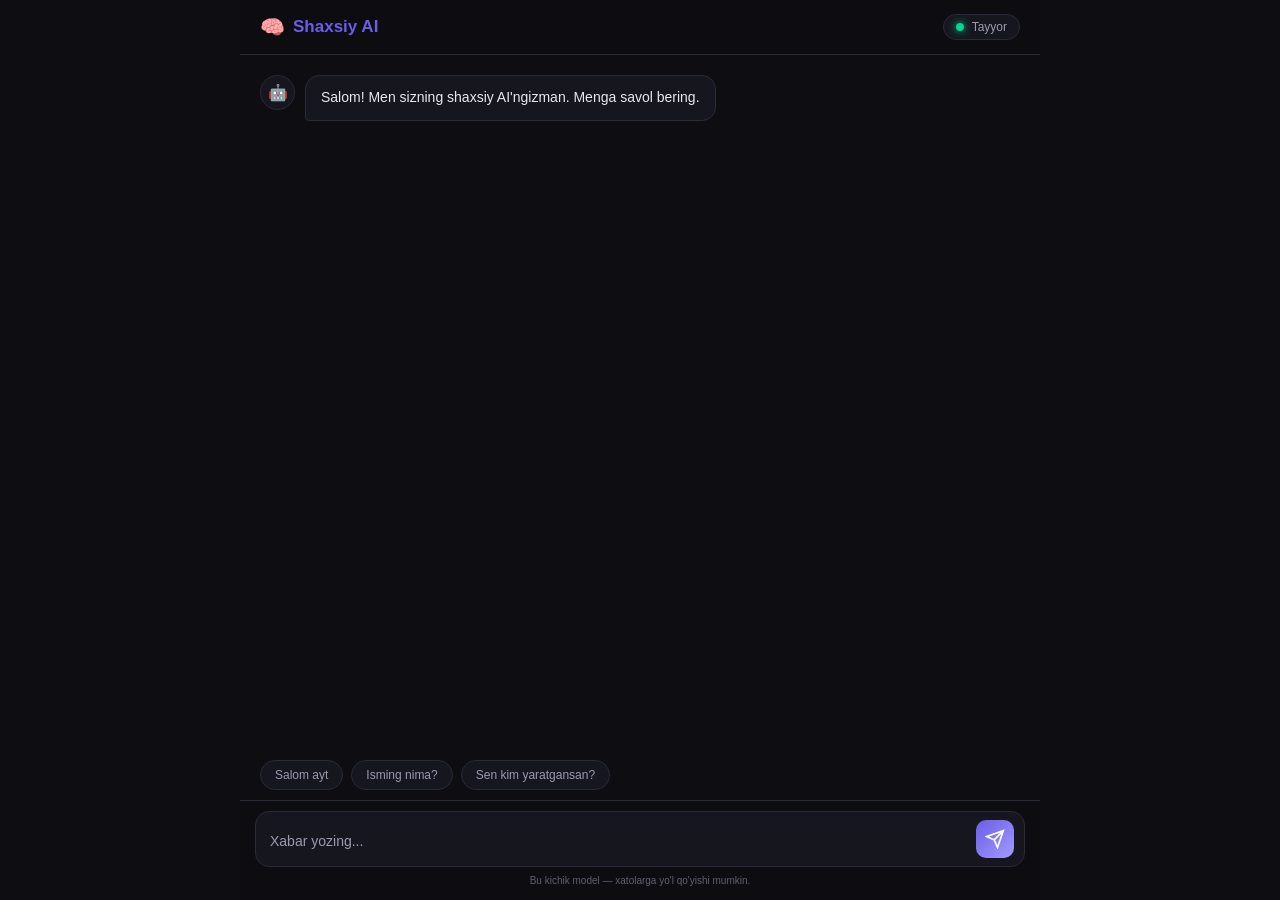
==== chat.html @ a08ecafe "Add files via upload" ====
<!DOCTYPE html>
<html lang="uz">
<head>
    <meta charset="UTF-8">
    <meta name="viewport" content="width=device-width, initial-scale=1.0, maximum-scale=1.0, user-scalable=no">
    <title>Shaxsiy AI</title>
    <link rel="stylesheet" href="chat.css">
</head>
<body>
    <div class="app-container">
        <!-- Header -->
        <header class="app-header">
            <div class="logo">
                <span class="logo-icon">🧠</span>
                <span class="logo-text">Shaxsiy AI</span>
            </div>
            <div class="model-status" id="model-status">
                <span class="status-dot" id="status-dot"></span>
                <span id="status-text">Yuklanmoqda...</span>
            </div>
        </header>

        <!-- Loading Screen -->
        <div class="loading-screen" id="loading-screen">
            <div class="spinner"></div>
            <p>Model yuklanmoqda...</p>
            <small>Agar bu uzoq davom etsa, model.json fayli joyida ekanligini tekshiring.</small>
        </div>

        <!-- Error Screen -->
        <div class="error-screen" id="error-screen" style="display: none;">
            <div class="error-icon">⚠️</div>
            <h2>Model topilmadi</h2>
            <p>Iltimos, <code>model.json</code> faylini sayt papkasiga yuklang va sahifani yangilang.</p>
        </div>

        <!-- Chat Area -->
        <main class="chat-container" id="chat-section" style="display: none;">
            <div id="messages" class="messages"></div>

            <!-- Tavsiyalar -->
            <div class="suggestions" id="suggestions">
                <button class="suggestion-chip" data-text="Savol: Salom">Salom ayt</button>
                <button class="suggestion-chip" data-text="Savol: Isming nima?">Isming nima?</button>
                <button class="suggestion-chip" data-text="Savol: Sen kim yaratgan?">Sen kim yaratgansan?</button>
            </div>

            <footer class="input-area">
                <div class="input-wrapper">
                    <textarea id="user-input" placeholder="Xabar yozing..." rows="1"></textarea>
                    <button id="send-btn" class="send-btn" disabled>
                        <svg width="20" height="20" viewBox="0 0 24 24" fill="none" stroke="currentColor" stroke-width="2"><line x1="22" y1="2" x2="11" y2="13"></line><polygon points="22 2 15 22 11 13 2 9 22 2"></polygon></svg>
                    </button>
                </div>
                <p class="disclaimer">Bu kichik model — xatolarga yo'l qo'yishi mumkin.</p>
            </footer>
        </main>
    </div>
    <script src="chat.js"></script>
</body>
</html>
---- chat.css ----
* { margin: 0; padding: 0; box-sizing: border-box; font-family: -apple-system, BlinkMacSystemFont, 'Segoe UI', Roboto, sans-serif; -webkit-tap-highlight-color: transparent; }

:root {
    --bg: #0d0d12;
    --panel: #16161e;
    --border: #2a2a3a;
    --text: #e8e8f0;
    --text-muted: #9a9ab0;
    --accent: #6c5ce7;
    --accent-glow: rgba(108, 92, 231, 0.3);
    --green: #00d68f;
    --red: #ff4757;
}

body { background: var(--bg); color: var(--text); height: 100vh; height: 100dvh; overflow: hidden; }

.app-container { display: flex; flex-direction: column; height: 100%; max-width: 800px; margin: 0 auto; }

/* Header */
.app-header {
    display: flex; justify-content: space-between; align-items: center;
    padding: 14px 20px; border-bottom: 1px solid var(--border);
    background: rgba(13, 13, 18, 0.9); backdrop-filter: blur(12px);
}
.logo { display: flex; align-items: center; gap: 8px; }
.logo-icon { font-size: 20px; }
.logo-text { font-weight: bold; color: var(--accent); font-size: 17px; }
.model-status { display: flex; align-items: center; gap: 8px; font-size: 12px; color: var(--text-muted); background: var(--panel); padding: 5px 12px; border-radius: 20px; border: 1px solid var(--border); }
.status-dot { width: 8px; height: 8px; border-radius: 50%; background: #555; transition: 0.3s; }
.status-dot.ready { background: var(--green); box-shadow: 0 0 8px var(--green); }
.status-dot.error { background: var(--red); }
.status-dot.loading { background: #f0b90b; animation: pulse 1.5s infinite; }
@keyframes pulse { 0%, 100% { opacity: 1; } 50% { opacity: 0.4; } }

/* Loading / Error Screens */
.loading-screen, .error-screen {
    flex: 1; display: flex; flex-direction: column; align-items: center; justify-content: center;
    text-align: center; padding: 30px; gap: 15px;
}
.spinner {
    width: 45px; height: 45px; border: 3px solid var(--border);
    border-top-color: var(--accent); border-radius: 50%;
    animation: spin 1s linear infinite;
}
@keyframes spin { to { transform: rotate(360deg); } }
.loading-screen p { font-size: 15px; color: var(--text); }
.loading-screen small { font-size: 12px; color: var(--text-muted); max-width: 300px; }

.error-icon { font-size: 50px; }
.error-screen h2 { font-size: 20px; color: var(--text); }
.error-screen p { font-size: 14px; color: var(--text-muted); max-width: 350px; line-height: 1.5; }
.error-screen code { background: var(--panel); padding: 2px 6px; border-radius: 4px; color: var(--accent); font-family: monospace; }

/* Chat */
.chat-container { flex: 1; display: flex; flex-direction: column; overflow: hidden; }

.messages {
    flex: 1; overflow-y: auto; padding: 20px;
    display: flex; flex-direction: column; gap: 14px;
    scroll-behavior: smooth;
}
.message { display: flex; gap: 10px; animation: fadeIn 0.3s ease; }
@keyframes fadeIn { from { opacity: 0; transform: translateY(6px); } to { opacity: 1; transform: translateY(0); } }
.message.user { flex-direction: row-reverse; }
.message-avatar {
    width: 35px; height: 35px; border-radius: 50%;
    display: flex; align-items: center; justify-content: center;
    font-size: 16px; flex-shrink: 0;
}
.message.user .message-avatar { background: var(--accent); }
.message.assistant .message-avatar { background: var(--panel); border: 1px solid var(--border); }
.message-content {
    background: var(--panel); padding: 11px 15px;
    border-radius: 14px; font-size: 14px; line-height: 1.55;
    max-width: 78%; white-space: pre-wrap; word-wrap: break-word;
    border: 1px solid var(--border);
}
.message.user .message-content {
    background: var(--accent); color: white; border-color: transparent;
    border-bottom-right-radius: 4px;
}
.message.assistant .message-content { border-bottom-left-radius: 4px; }

/* Typing indicator */
.typing-indicator { display: flex; gap: 4px; padding: 5px 0; }
.typing-indicator span {
    width: 6px; height: 6px; border-radius: 50%;
    background: var(--text-muted);
    animation: typing 1.4s infinite ease-in-out;
}
.typing-indicator span:nth-child(2) { animation-delay: 0.2s; }
.typing-indicator span:nth-child(3) { animation-delay: 0.4s; }
@keyframes typing { 0%, 60%, 100% { transform: translateY(0); opacity: 0.4; } 30% { transform: translateY(-4px); opacity: 1; } }

/* Suggestions */
.suggestions {
    display: flex; gap: 8px; padding: 0 20px 10px; flex-wrap: wrap;
    overflow-x: auto; scrollbar-width: none;
}
.suggestions::-webkit-scrollbar { display: none; }
.suggestion-chip {
    background: var(--panel); border: 1px solid var(--border);
    color: var(--text-muted); padding: 7px 14px;
    border-radius: 18px; cursor: pointer; font-size: 12px;
    white-space: nowrap; transition: 0.2s;
}
.suggestion-chip:hover { border-color: var(--accent); color: var(--text); }

/* Input */
.input-area {
    padding: 10px 15px 14px; border-top: 1px solid var(--border);
    background: rgba(13, 13, 18, 0.9); backdrop-filter: blur(12px);
}
.input-wrapper {
    display: flex; align-items: flex-end; gap: 8px;
    background: var(--panel); border: 1px solid var(--border);
    border-radius: 14px; padding: 8px 10px 8px 14px;
    transition: 0.2s;
}
.input-wrapper:focus-within { border-color: var(--accent); box-shadow: 0 0 0 3px var(--accent-glow); }
#user-input {
    flex: 1; background: transparent; border: none; outline: none;
    color: var(--text); font-size: 14px; resize: none;
    max-height: 100px; line-height: 1.5; padding: 6px 0; font-family: inherit;
}
#user-input::placeholder { color: var(--text-muted); }
.send-btn {
    background: linear-gradient(135deg, var(--accent), #a29bfe);
    border: none; border-radius: 10px; width: 38px; height: 38px;
    color: white; display: flex; align-items: center; justify-content: center;
    cursor: pointer; transition: 0.2s; flex-shrink: 0;
}
.send-btn:hover:not(:disabled) { transform: translateY(-1px); box-shadow: 0 4px 12px var(--accent-glow); }
.send-btn:disabled { opacity: 0.4; cursor: not-allowed; }

.disclaimer { text-align: center; font-size: 10px; color: var(--text-muted); margin-top: 8px; opacity: 0.6; }

/* Scrollbar */
::-webkit-scrollbar { width: 4px; }
::-webkit-scrollbar-track { background: transparent; }
::-webkit-scrollbar-thumb { background: var(--border); border-radius: 2px; }
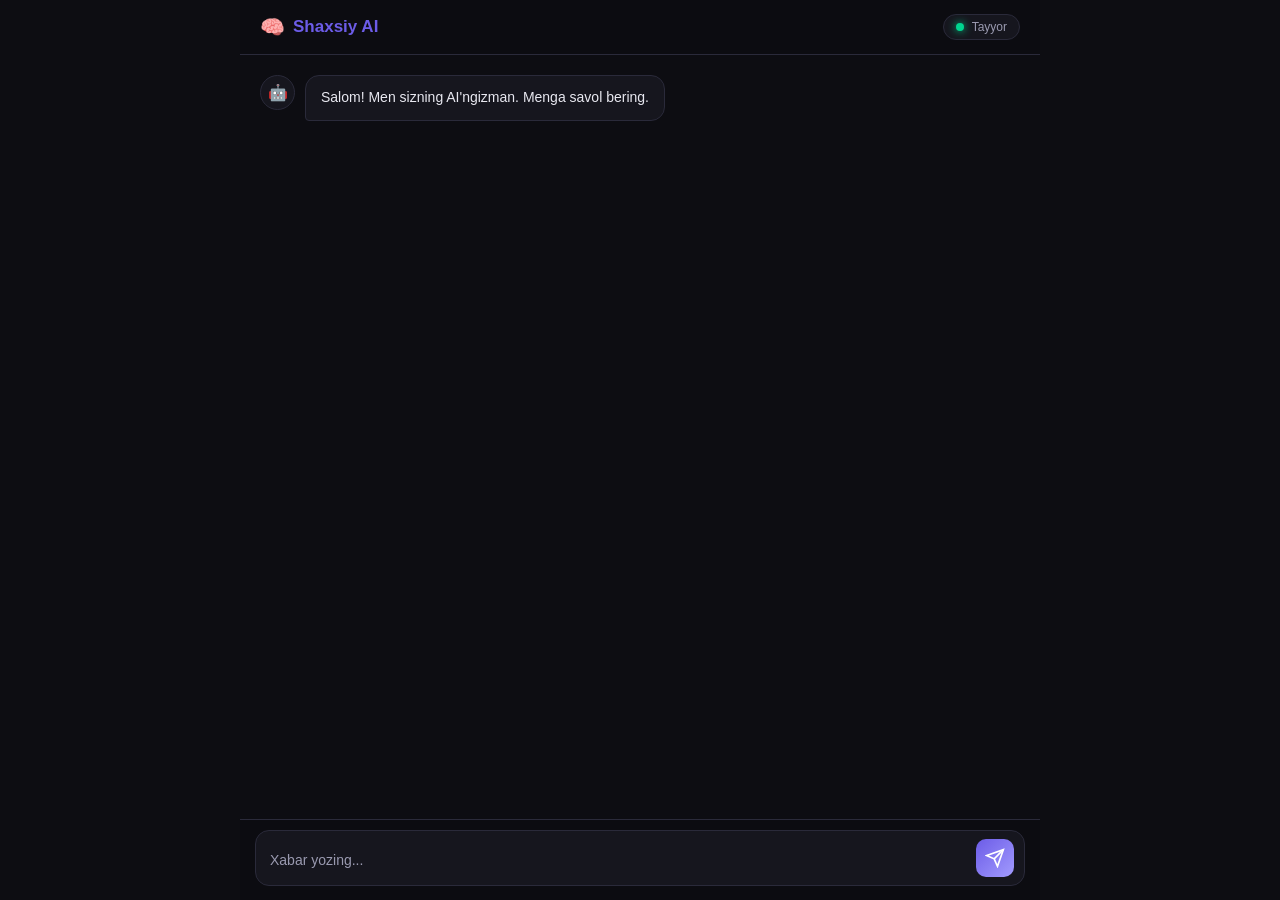
==== commit 3175d2f0: "Add files via upload" ====
--- a/chat.html
+++ b/chat.html
@@ -8,7 +8,6 @@
 </head>
 <body>
     <div class="app-container">
-        <!-- Header -->
         <header class="app-header">
             <div class="logo">
                 <span class="logo-icon">🧠</span>
@@ -20,31 +19,13 @@
             </div>
         </header>
 
-        <!-- Loading Screen -->
         <div class="loading-screen" id="loading-screen">
             <div class="spinner"></div>
             <p>Model yuklanmoqda...</p>
-            <small>Agar bu uzoq davom etsa, model.json fayli joyida ekanligini tekshiring.</small>
         </div>
 
-        <!-- Error Screen -->
-        <div class="error-screen" id="error-screen" style="display: none;">
-            <div class="error-icon">⚠️</div>
-            <h2>Model topilmadi</h2>
-            <p>Iltimos, <code>model.json</code> faylini sayt papkasiga yuklang va sahifani yangilang.</p>
-        </div>
-
-        <!-- Chat Area -->
         <main class="chat-container" id="chat-section" style="display: none;">
             <div id="messages" class="messages"></div>
-
-            <!-- Tavsiyalar -->
-            <div class="suggestions" id="suggestions">
-                <button class="suggestion-chip" data-text="Savol: Salom">Salom ayt</button>
-                <button class="suggestion-chip" data-text="Savol: Isming nima?">Isming nima?</button>
-                <button class="suggestion-chip" data-text="Savol: Sen kim yaratgan?">Sen kim yaratgansan?</button>
-            </div>
-
             <footer class="input-area">
                 <div class="input-wrapper">
                     <textarea id="user-input" placeholder="Xabar yozing..." rows="1"></textarea>
@@ -52,7 +33,6 @@
                         <svg width="20" height="20" viewBox="0 0 24 24" fill="none" stroke="currentColor" stroke-width="2"><line x1="22" y1="2" x2="11" y2="13"></line><polygon points="22 2 15 22 11 13 2 9 22 2"></polygon></svg>
                     </button>
                 </div>
-                <p class="disclaimer">Bu kichik model — xatolarga yo'l qo'yishi mumkin.</p>
             </footer>
         </main>
     </div>
